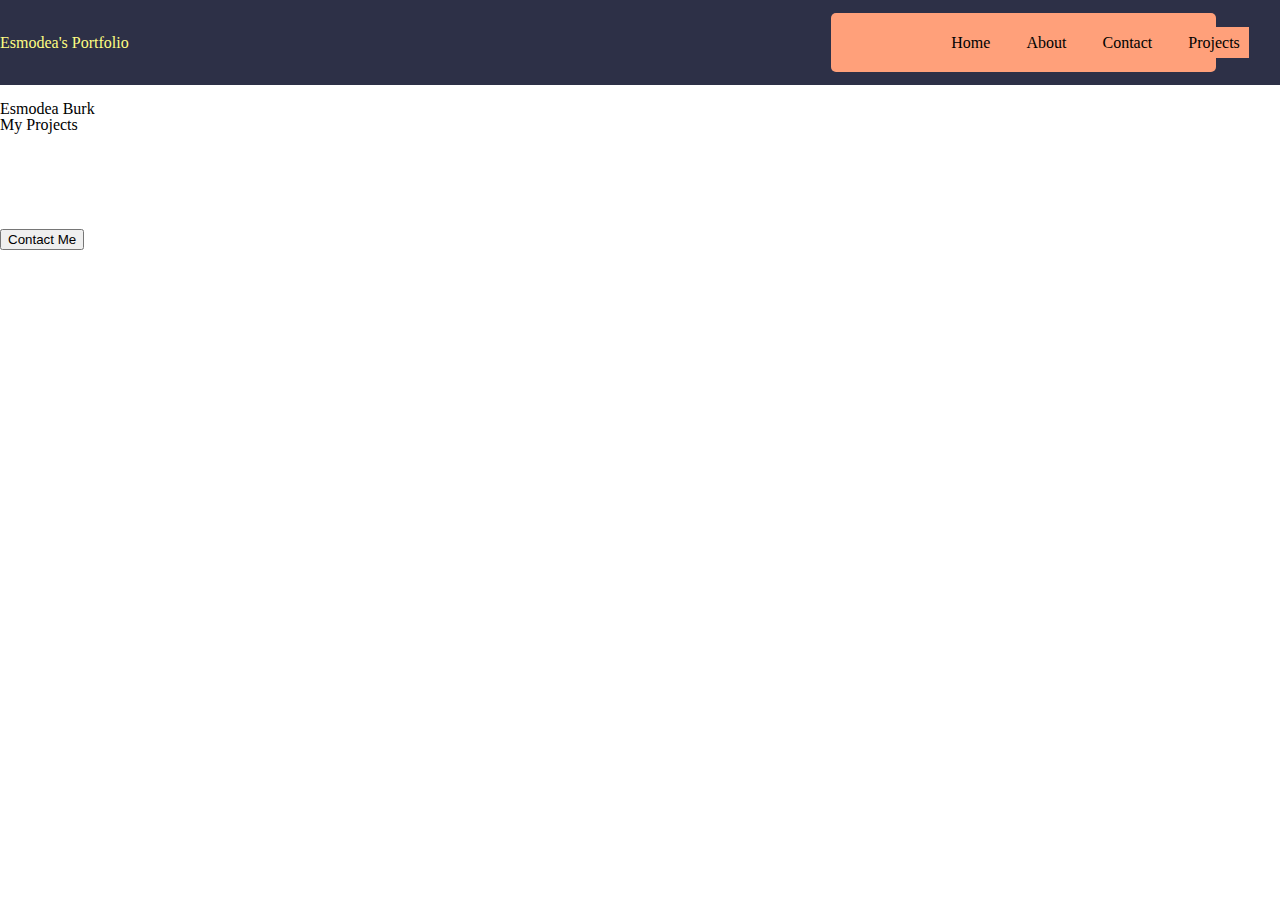
==== index.html @ 81e7d67d "Linked fonts.css in the head of each page" ====
<!DOCTYPE html>
<html lang="en">
<head>
    <meta charset="UTF-8">
    <meta name="viewport" content="width=device-width, initial-scale=1.0">
    <link href="style/fonts.css" rel="stylesheet">
    <link href="style/reset.css" rel="stylesheet">
    <link href="style/index.css" rel="stylesheet">
    <title>Home</title>
</head>
<body>
    <header>
        <h1>Esmodea's Portfolio</h1>
        <nav>
            <a href="index.html">Home</a>
            <a href="about.html">About</a>
            <a href="contact.html">Contact</a>
            <a href="projects.html"">Projects</a>
        </nav>
    </header>
    <article>
        <img>
        <h2>Esmodea Burk</h2>
        <h3>My Projects</h3>
    </article>
    <section>
        <div><img><p></p></div>
        <div><img><p></p></div>
        <div><img><p></p></div>
        <div><img><p></p></div>
        <div><img><p></p></div>
        <div><img><p></p></div>
    </section>
    <footer>
        <button><a href="contact.html">Contact Me</a></button>
    </footer>
</body>
</html>
---- style/fonts.css ----
@import url('https://fonts.googleapis.com/css2?family=Rock+Salt&display=swap');
---- style/index.css ----
a{
    text-decoration: none;
    color: inherit;
}
header{
    display: flex;
    justify-content: space-between;
    align-items: center;
    background-color: #2D3047;
}
header h1{
    color: #fffd82;
}
header nav{
    display: flex;
    justify-content: space-evenly;
    align-items: center;
    background-color: lightsalmon;
    margin: 1% 5%;
    padding: 1% 8%;
    border-radius: 5px;
}
header nav a{
    padding: 4% 5%;
    margin: 1% 5%;
    background-color: lightsalmon;
}
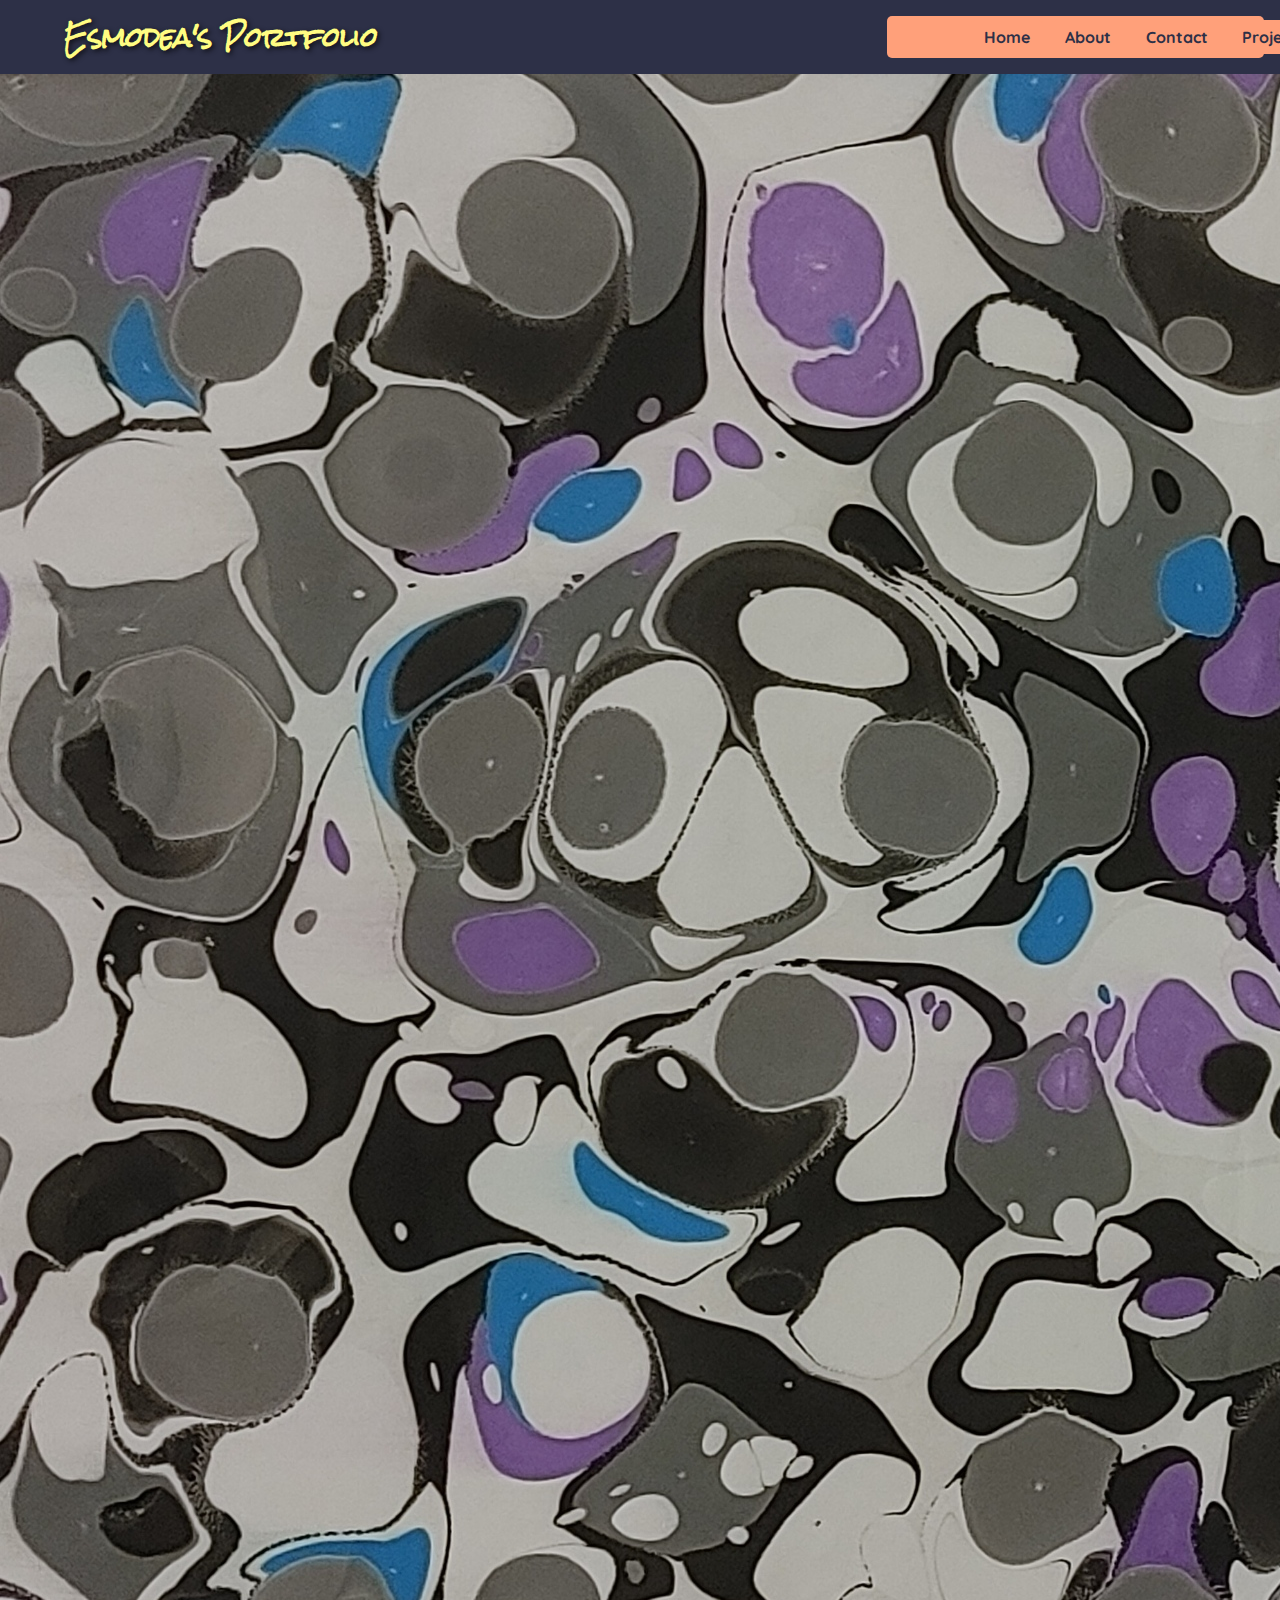
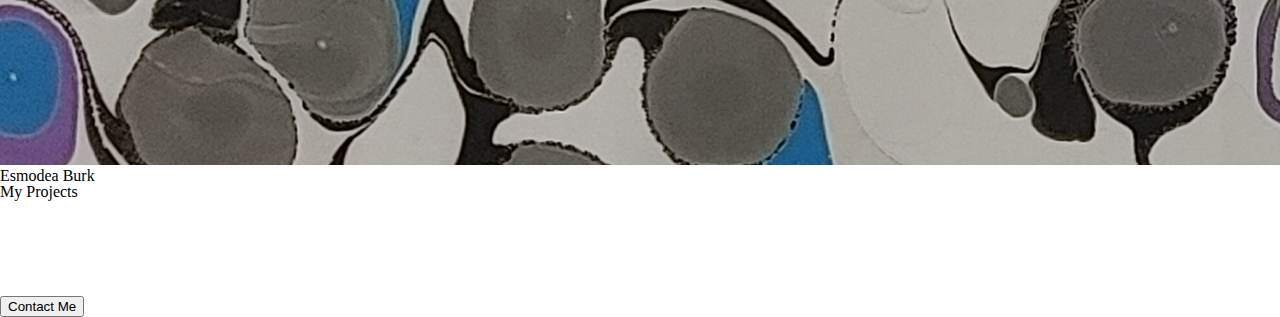
==== commit 36dac036: "ACTUALLY Added image to Home Page" ====
--- a/index.html
+++ b/index.html
@@ -19,7 +19,7 @@
         </nav>
     </header>
     <article>
-        <img>
+        <img src="images/20211003_202954_HDR~2.jpg">
         <h2>Esmodea Burk</h2>
         <h3>My Projects</h3>
     </article>
--- a/style/fonts.css
+++ b/style/fonts.css
@@ -1 +1,2 @@
-@import url('https://fonts.googleapis.com/css2?family=Rock+Salt&display=swap');+@import url('https://fonts.googleapis.com/css2?family=Rock+Salt&display=swap');
+@import url('https://fonts.googleapis.com/css2?family=Quicksand:wght@300;400;500;600;700&display=swap');--- a/style/index.css
+++ b/style/index.css
@@ -8,20 +8,44 @@
     align-items: center;
     background-color: #2D3047;
 }
+header h1 a.secret{
+    font-family: 'Rock Salt', cursive, sans-serif;
+    font-weight: bold;
+    font-size: 25px;
+    text-shadow: 2px 2px 5px #0e0f16;
+    color: #fffd82;
+    cursor: default;
+}
 header h1{
+    font-family: 'Rock Salt', cursive, sans-serif;
+    font-weight: bold;
+    font-size: 25px;
+    text-shadow: 2px 2px 5px #0e0f16;
+    margin-left: 5%;
     color: #fffd82;
+    cursor: default;
 }
 header nav{
     display: flex;
     justify-content: space-evenly;
     align-items: center;
     background-color: lightsalmon;
-    margin: 1% 5%;
-    padding: 1% 8%;
+    margin: 1em;
+    padding: 0em 5em;
     border-radius: 5px;
 }
 header nav a{
-    padding: 4% 5%;
-    margin: 1% 5%;
+    font-family: 'Quicksand', 'Courier New', Courier, monospace;
+    color: #2D3047;
+    font-weight: 700;
+    padding: 4% 6%;
+    margin: 2%;
     background-color: lightsalmon;
+    transition: .5s;
+    border-radius: 5px;
+}
+header nav a:hover{
+    transition: .2s;
+    color: lightsalmon;
+    background-color: #2D3047;
 }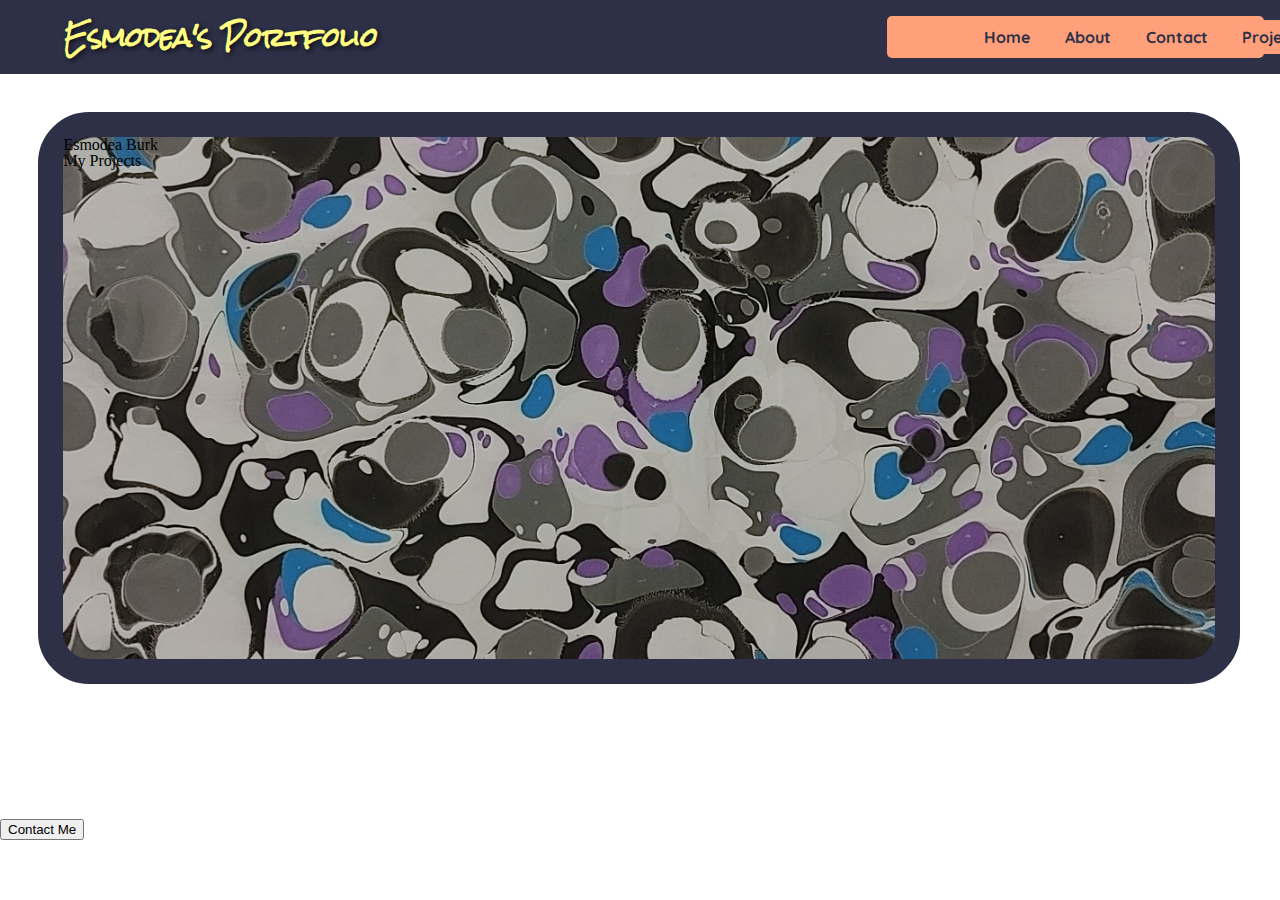
==== commit 1a226c7d: "Formatted image properly to background of article" ====
--- a/index.html
+++ b/index.html
@@ -19,9 +19,10 @@
         </nav>
     </header>
     <article>
-        <img src="images/20211003_202954_HDR~2.jpg">
-        <h2>Esmodea Burk</h2>
-        <h3>My Projects</h3>
+        <div class="blob-painting">
+            <h2>Esmodea Burk</h2>
+            <h3>My Projects</h3>
+        </div>
     </article>
     <section>
         <div><img><p></p></div>
--- a/style/index.css
+++ b/style/index.css
@@ -48,4 +48,14 @@
     transition: .2s;
     color: lightsalmon;
     background-color: #2D3047;
+}
+article div.blob-painting{
+    background: url("../images/20211003_202954_HDR~2.jpg") no-repeat center center;
+    background-size: cover;
+    background-color: #2D3047;
+    width: 90vw;
+    height: 58vh;
+    margin: 3vw 3vw;
+    border: solid 2vw #2D3047;
+    border-radius: 4vw;
 }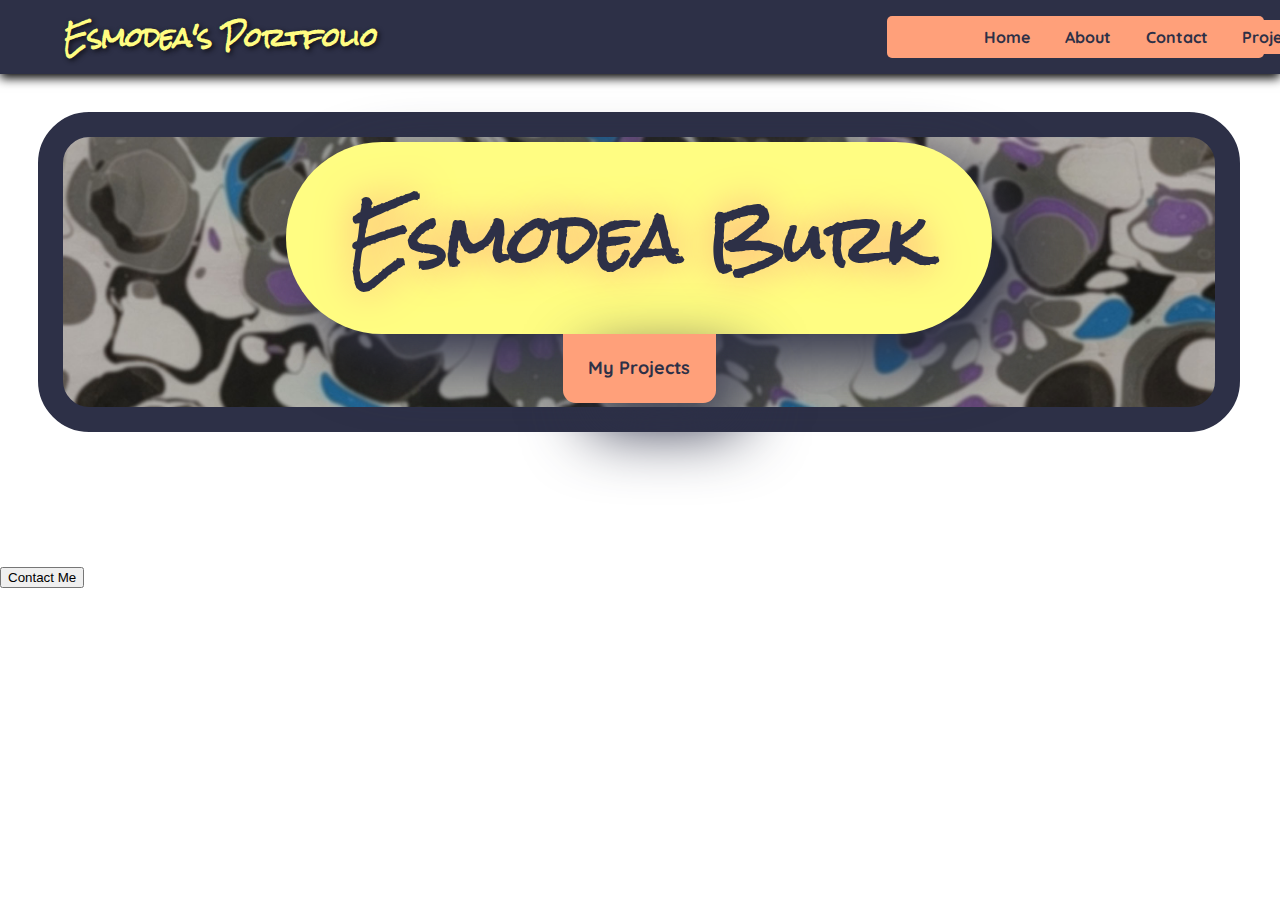
==== commit d3e6b313: "formatted Home page article" ====
--- a/index.html
+++ b/index.html
@@ -21,7 +21,7 @@
     <article>
         <div class="blob-painting">
             <h2>Esmodea Burk</h2>
-            <h3>My Projects</h3>
+            <p>My Projects</p>
         </div>
     </article>
     <section>
--- a/style/index.css
+++ b/style/index.css
@@ -7,6 +7,7 @@
     justify-content: space-between;
     align-items: center;
     background-color: #2D3047;
+    box-shadow: 0px 4px 10px black;
 }
 header h1 a.secret{
     font-family: 'Rock Salt', cursive, sans-serif;
@@ -54,8 +55,35 @@
     background-size: cover;
     background-color: #2D3047;
     width: 90vw;
-    height: 58vh;
+    height: 30vh;
     margin: 3vw 3vw;
     border: solid 2vw #2D3047;
     border-radius: 4vw;
+    display: flex;
+    justify-content: center;
+    align-items: center;
+    flex-flow: column wrap;
+}
+article div.blob-painting h2{
+    font-family: 'Rock Salt', cursive, sans-serif;
+    font-weight: bolder;
+    font-size: 5vw;
+    width: fit-content;
+    height: fit-content;
+    background-color: #fffd82;
+    color: #2D3047;
+    padding: 5vw;
+    border-radius: 10vw;
+    text-shadow: 0vw 0vw 3vw lightsalmon;
+    box-shadow: 2vw 2vw 5vw #2D3047;
+}
+article div.blob-painting p{
+    background-color: lightsalmon;
+    border-radius: 0vw 0vw 1vw 1vw;
+    font-family: 'Quicksand', 'Courier New', Courier, monospace;
+    padding: 2vw;
+    font-size: large;
+    font-weight: bold;
+    color: #2D3047;
+    box-shadow: 2vw 2vw 5vw #2D3047;
 }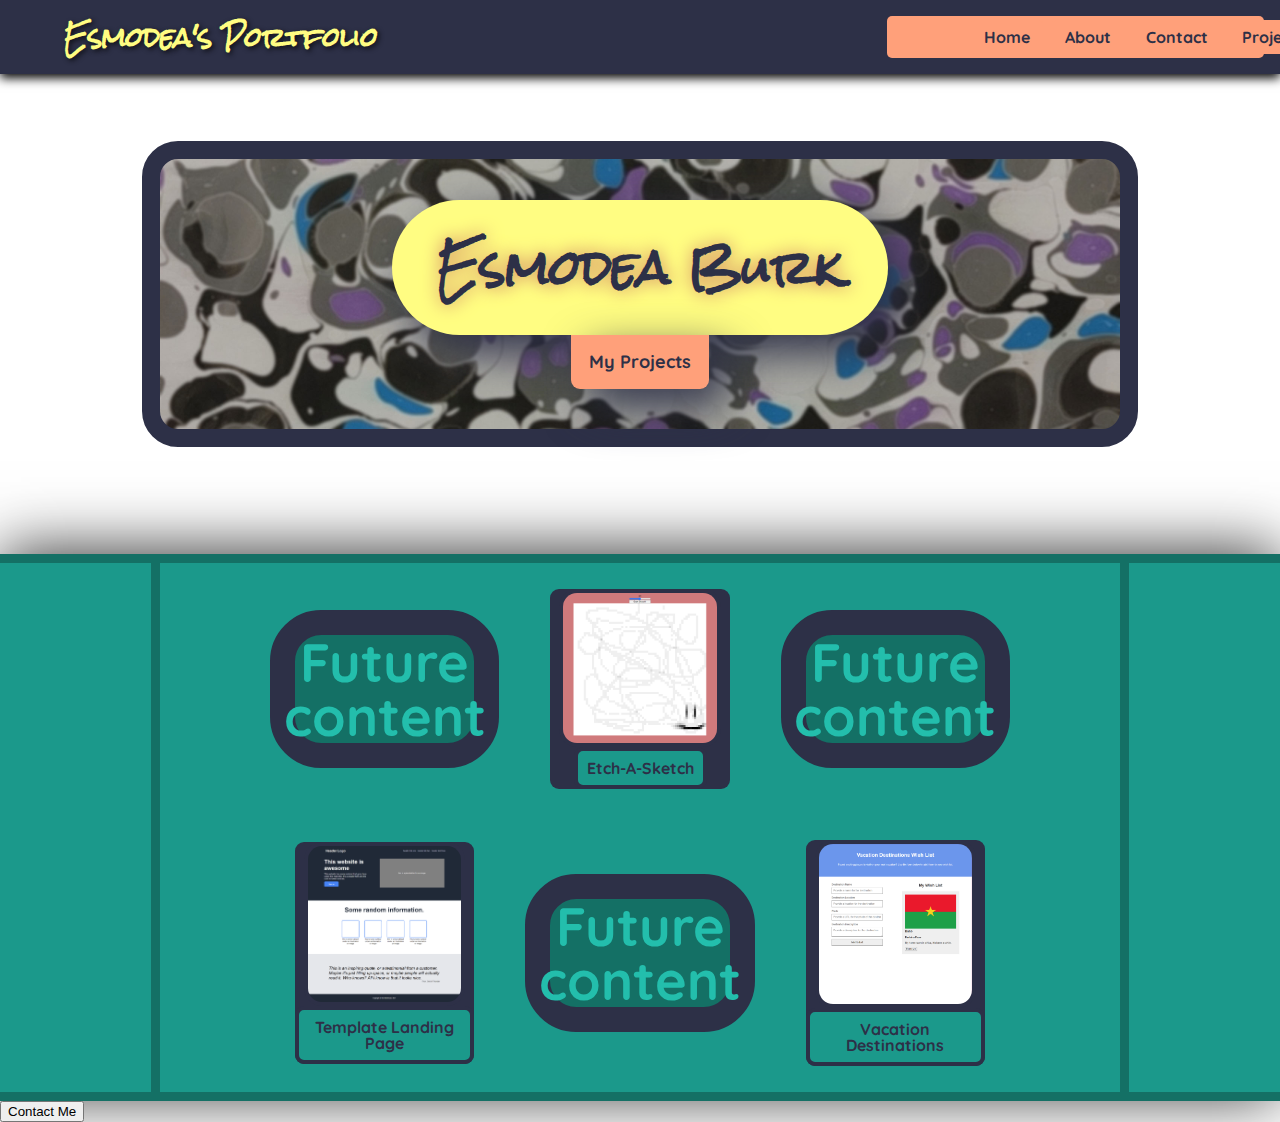
==== commit 6658a400: "Finished formatting of creations section on index.html" ====
--- a/index.html
+++ b/index.html
@@ -25,12 +25,14 @@
         </div>
     </article>
     <section>
-        <div><img><p></p></div>
-        <div><img><p></p></div>
-        <div><img><p></p></div>
-        <div><img><p></p></div>
-        <div><img><p></p></div>
-        <div><img><p></p></div>
+        <div class="creations">
+            <div class="filler"><a>Future content</a></div>
+            <div><a href="https://realsadlemon.github.io/Etch-A-Sketch/" target="_blank"><img src="images/Etch-A-Sketch.PNG"><p>Etch-A-Sketch</p></a></div>
+            <div class="filler"><a>Future content</a></div>
+            <div><a href="https://realsadlemon.github.io/landing-page/" target="_blank"><img src="images/Landing Page.png"><p>Template Landing Page</p></a></div>
+            <div class="filler"><a>Future content</a></div>
+            <div><a href="https://realsadlemon.github.io/Vacation_Destinations/" target="_blank"><img src="images/Vacations.PNG"><p>Vacation Destinations</p></a></div>
+        </div>
     </section>
     <footer>
         <button><a href="contact.html">Contact Me</a></button>
--- a/style/index.css
+++ b/style/index.css
@@ -8,6 +8,7 @@
     align-items: center;
     background-color: #2D3047;
     box-shadow: 0px 4px 10px black;
+    margin-bottom: 40px;
 }
 header h1 a.secret{
     font-family: 'Rock Salt', cursive, sans-serif;
@@ -50,40 +51,102 @@
     color: lightsalmon;
     background-color: #2D3047;
 }
+article{
+    display: flex;
+    justify-content: center;
+}
 article div.blob-painting{
     background: url("../images/20211003_202954_HDR~2.jpg") no-repeat center center;
     background-size: cover;
     background-color: #2D3047;
-    width: 90vw;
+    width: 75vw;
     height: 30vh;
-    margin: 3vw 3vw;
-    border: solid 2vw #2D3047;
-    border-radius: 4vw;
+    margin: 3vh 3vh;
+    border: solid 2vh #2D3047;
+    border-radius: 4vh;
     display: flex;
     justify-content: center;
     align-items: center;
-    flex-flow: column wrap;
+    flex-flow: column nowrap;
 }
 article div.blob-painting h2{
     font-family: 'Rock Salt', cursive, sans-serif;
     font-weight: bolder;
-    font-size: 5vw;
+    font-size: 5vh;
     width: fit-content;
     height: fit-content;
     background-color: #fffd82;
     color: #2D3047;
-    padding: 5vw;
-    border-radius: 10vw;
-    text-shadow: 0vw 0vw 3vw lightsalmon;
-    box-shadow: 2vw 2vw 5vw #2D3047;
+    padding: 5vh;
+    border-radius: 10vh;
+    text-shadow: 0vw 0vw 2vh rgb(206, 128, 97);
+    box-shadow: 2vh 2vh 5vh #2D3047;
 }
 article div.blob-painting p{
     background-color: lightsalmon;
-    border-radius: 0vw 0vw 1vw 1vw;
+    border-radius: 0vw 0vw 1vh 1vh;
     font-family: 'Quicksand', 'Courier New', Courier, monospace;
-    padding: 2vw;
+    padding: 2vh;
     font-size: large;
     font-weight: bold;
     color: #2D3047;
-    box-shadow: 2vw 2vw 5vw #2D3047;
+    box-shadow: 2vh 2vh 5vh #2D3047;
+}
+section{
+    background-color: #1B998B;
+    box-shadow: 0px -4px 60px rgb(56, 56, 56);
+    border-top: solid 1vh #147065;
+    border-bottom: solid 1vh #147065;;
+    margin-top: 80px;
+    display: flex;
+    justify-content: center;
+}
+section div.creations{
+    max-width: 75vw;
+    display: flex;
+    flex-flow: row wrap;
+    justify-content: center;
+    align-items: center;
+    border-right: solid 1vh #147065;
+    border-left: solid 1vh #147065;
+}
+section div div.filler a{
+    max-width: fit-content;
+    min-height: fit-content;
+    background-color: #147065;
+    border: solid 2vw #2D3047;
+    border-radius: 4vw;
+    text-align: center;
+    font-family: 'Quicksand', 'Courier New', Courier, monospace;
+    color: #23beac;
+    font-size: 6vh;
+    font-weight: bold;
+}
+section div div a{
+    width: 14vw;
+    height: fit-content;
+    margin: 2vw;
+    background-color: #2D3047;
+    border-radius: 1vh;
+    padding: auto;
+    display: flex;
+    flex-direction: column;
+    justify-content: space-evenly;
+    align-items: center;
+}
+section div div a img{
+    max-width: 12vw;
+    object-fit: cover;
+    border: solid .5vh #2D3047;
+    border-radius: 2vh;
+}
+section div div a p{
+    color: #2D3047;
+    background-color: #1B998B;
+    border: solid .5vh #2D3047;
+    border-radius: 1vh;
+    padding: 1vh;
+    font-family: 'Quicksand', 'Courier New', Courier, monospace;
+    font-weight: bold;
+    text-align: center;
 }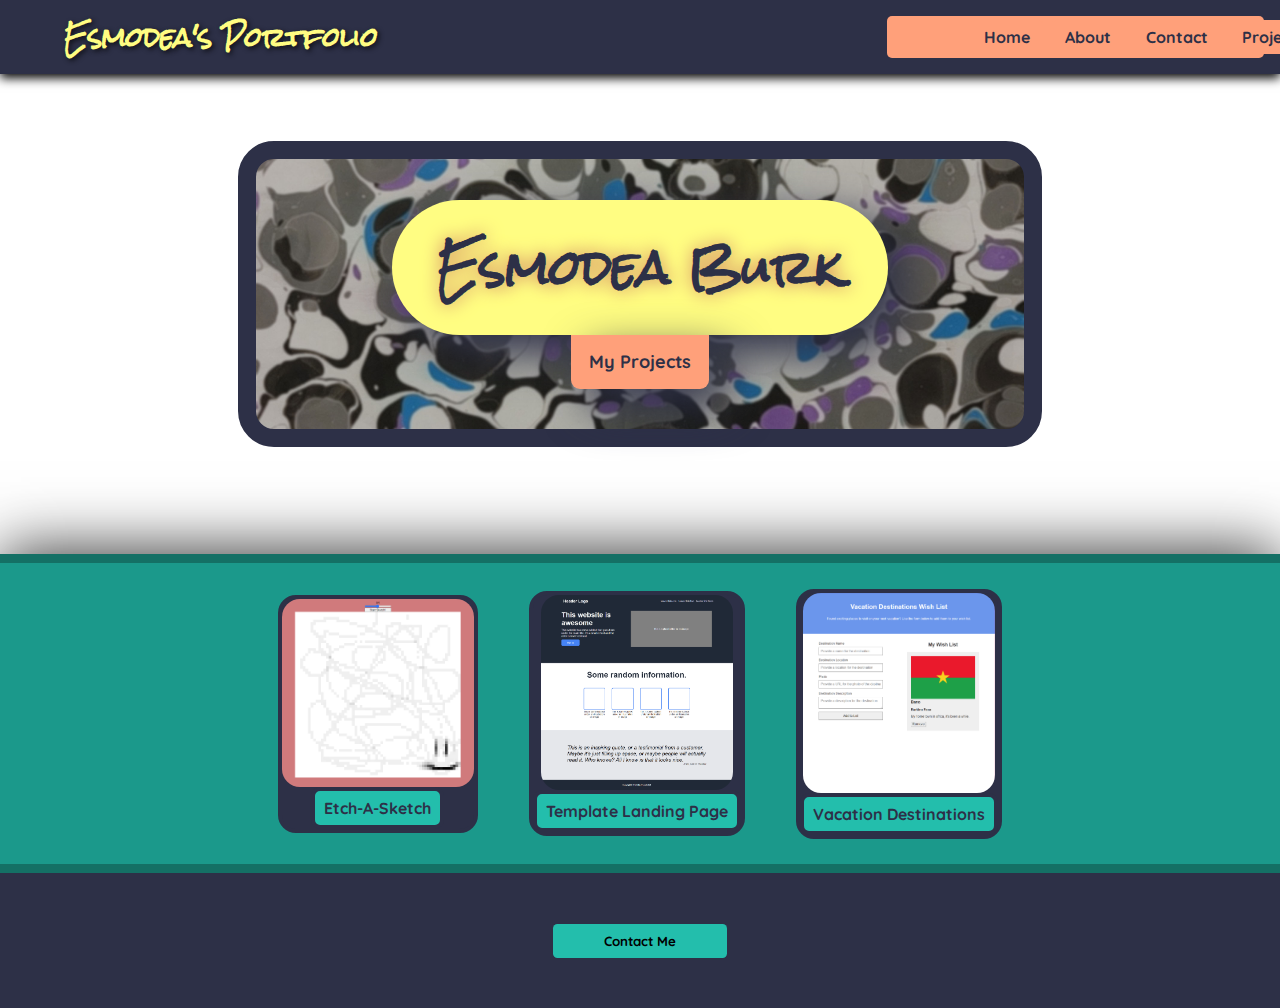
==== commit 5e1d17e8: "Finished Home page and added footer" ====
--- a/index.html
+++ b/index.html
@@ -21,20 +21,18 @@
     <article>
         <div class="blob-painting">
             <h2>Esmodea Burk</h2>
-            <p>My Projects</p>
+            <p><a href="projects.html">My Projects</a></p>
         </div>
     </article>
     <section>
         <div class="creations">
-            <div class="filler"><a>Future content</a></div>
             <div><a href="https://realsadlemon.github.io/Etch-A-Sketch/" target="_blank"><img src="images/Etch-A-Sketch.PNG"><p>Etch-A-Sketch</p></a></div>
-            <div class="filler"><a>Future content</a></div>
             <div><a href="https://realsadlemon.github.io/landing-page/" target="_blank"><img src="images/Landing Page.png"><p>Template Landing Page</p></a></div>
-            <div class="filler"><a>Future content</a></div>
             <div><a href="https://realsadlemon.github.io/Vacation_Destinations/" target="_blank"><img src="images/Vacations.PNG"><p>Vacation Destinations</p></a></div>
         </div>
     </section>
     <footer>
+        <div class="socials"></div>
         <button><a href="contact.html">Contact Me</a></button>
     </footer>
 </body>
--- a/style/index.css
+++ b/style/index.css
@@ -6,6 +6,7 @@
     display: flex;
     justify-content: space-between;
     align-items: center;
+    flex-wrap: wrap;
     background-color: #2D3047;
     box-shadow: 0px 4px 10px black;
     margin-bottom: 40px;
@@ -24,6 +25,8 @@
     font-size: 25px;
     text-shadow: 2px 2px 5px #0e0f16;
     margin-left: 5%;
+    margin-top: 10px;
+    margin-bottom: 10px;
     color: #fffd82;
     cursor: default;
 }
@@ -59,7 +62,7 @@
     background: url("../images/20211003_202954_HDR~2.jpg") no-repeat center center;
     background-size: cover;
     background-color: #2D3047;
-    width: 75vw;
+    min-width: 60vw;
     height: 30vh;
     margin: 3vh 3vh;
     border: solid 2vh #2D3047;
@@ -107,46 +110,95 @@
     flex-flow: row wrap;
     justify-content: center;
     align-items: center;
-    border-right: solid 1vh #147065;
-    border-left: solid 1vh #147065;
-}
-section div div.filler a{
+}
+/* section div div.filler a{
     max-width: fit-content;
     min-height: fit-content;
     background-color: #147065;
     border: solid 2vw #2D3047;
-    border-radius: 4vw;
+    border-radius: 2vw;
     text-align: center;
     font-family: 'Quicksand', 'Courier New', Courier, monospace;
     color: #23beac;
-    font-size: 6vh;
-    font-weight: bold;
-}
+    font-size: 3vh;
+    font-weight: bold;
+} */
 section div div a{
-    width: 14vw;
-    height: fit-content;
+    max-height: 50vh;
+    max-width: 15vw;
+    min-width: fit-content;
     margin: 2vw;
     background-color: #2D3047;
+    border: solid .5vh #2D3047;
+    border-radius: 2vh;
+    padding: auto;
+    display: flex;
+    flex-direction: column;
+    justify-content: space-evenly;
+    align-items: center;
+    color: #2D3047;
+    transition: .2s;
+}
+section div div a:hover{
+    box-sizing: border-box;
+    max-height: 50vh;
+    max-width: 15vw;
+    min-width: fit-content;
+    margin: 2vw;
+    background-color: #2D3047;
+    border: solid .5vh white;
     border-radius: 1vh;
     padding: auto;
     display: flex;
     flex-direction: column;
     justify-content: space-evenly;
     align-items: center;
+    color: white;
+    transition: .2s;
 }
 section div div a img{
-    max-width: 12vw;
+    max-height: 45vh;
+    max-width: 15vw;
     object-fit: cover;
-    border: solid .5vh #2D3047;
+    border: solid 1vh inherit;
+    border-bottom: solid .5vh inherit;
     border-radius: 2vh;
+    transition: .2s;
+}
+section div div a img:hover{
+    border: solid .5vh inherit;
+    border-bottom: solid .5vh inherit;
+    border-top-left-radius: .5vh;
+    border-top-right-radius: .5vh;
+    transition: .2s;
 }
 section div div a p{
-    color: #2D3047;
-    background-color: #1B998B;
+    color: inherit;
+    background-color: #23beac;
     border: solid .5vh #2D3047;
     border-radius: 1vh;
     padding: 1vh;
     font-family: 'Quicksand', 'Courier New', Courier, monospace;
     font-weight: bold;
     text-align: center;
+}
+footer{
+    min-height: 15vh;
+    background-color: #2D3047;
+    display: flex;
+    flex-direction: column;
+    justify-content: center;
+    align-items: center;
+}
+footer button{
+    border: none;
+    padding: 1vh 4vw;
+    border-radius: .5vh;
+    background-color: #23beac;
+    font-family: 'Quicksand', 'Courier New', Courier, monospace;
+    font-weight: bold;
+}
+footer button:hover{
+    color: white;
+    background-color: #147065;
 }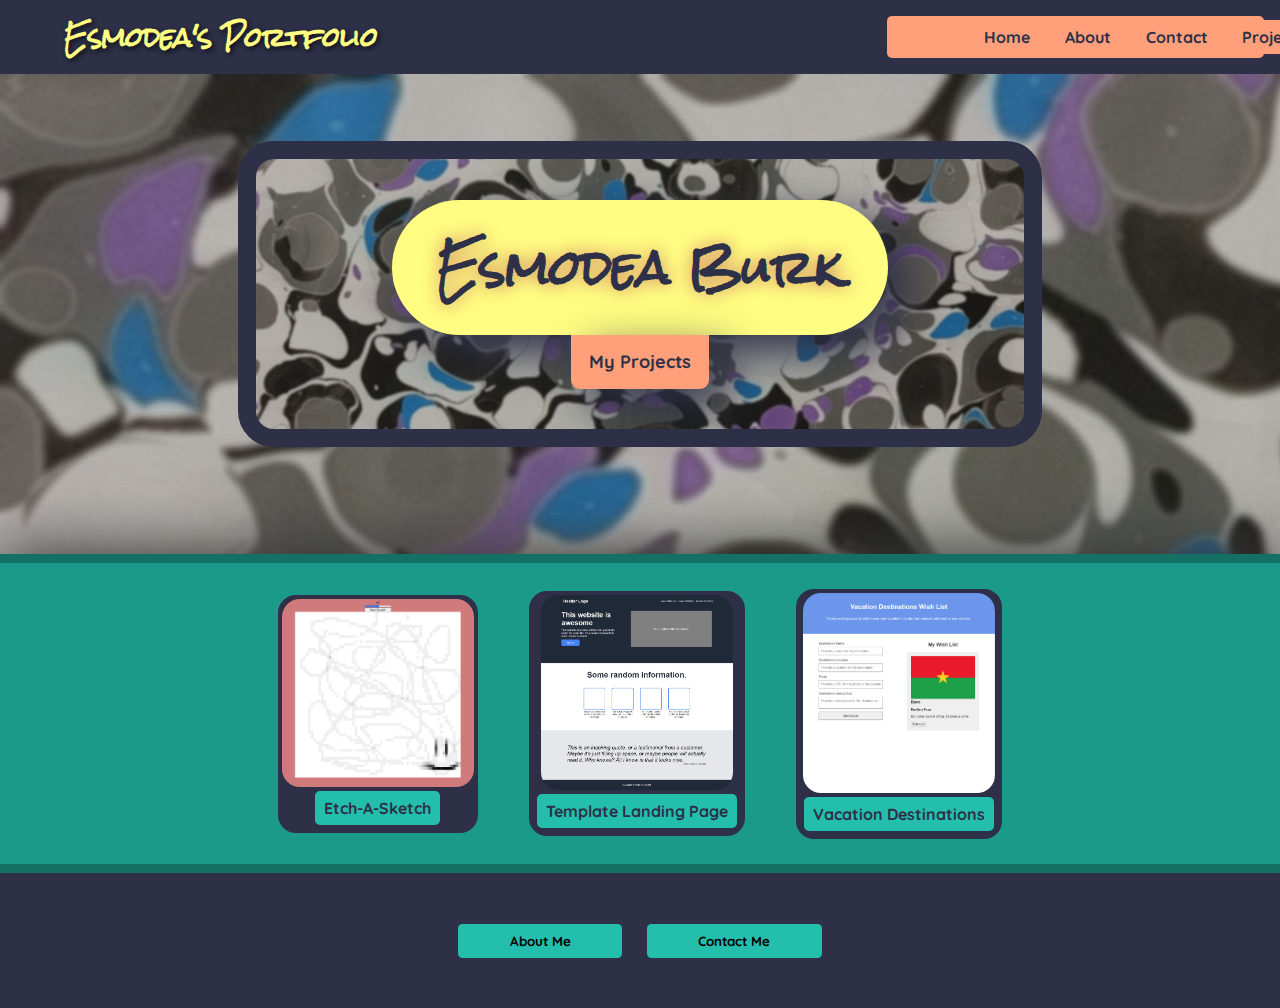
==== commit 56c58a46: "Minor tweaks to UI" ====
--- a/index.html
+++ b/index.html
@@ -32,7 +32,7 @@
         </div>
     </section>
     <footer>
-        <div class="socials"></div>
+        <button><a href="about.html">About Me</a></button>
         <button><a href="contact.html">Contact Me</a></button>
     </footer>
 </body>
--- a/style/index.css
+++ b/style/index.css
@@ -9,7 +9,6 @@
     flex-wrap: wrap;
     background-color: #2D3047;
     box-shadow: 0px 4px 10px black;
-    margin-bottom: 40px;
 }
 header h1 a.secret{
     font-family: 'Rock Salt', cursive, sans-serif;
@@ -55,8 +54,11 @@
     background-color: #2D3047;
 }
 article{
-    display: flex;
-    justify-content: center;
+    background-image: url(../images/20211003_202954_HDR~2.jpg);
+    display: flex;
+    justify-content: center;
+    padding-top: 40px;
+    padding-bottom: 80px;
 }
 article div.blob-painting{
     background: url("../images/20211003_202954_HDR~2.jpg") no-repeat center center;
@@ -99,8 +101,7 @@
     background-color: #1B998B;
     box-shadow: 0px -4px 60px rgb(56, 56, 56);
     border-top: solid 1vh #147065;
-    border-bottom: solid 1vh #147065;;
-    margin-top: 80px;
+    border-bottom: solid 1vh #147065;
     display: flex;
     justify-content: center;
 }
@@ -186,7 +187,7 @@
     min-height: 15vh;
     background-color: #2D3047;
     display: flex;
-    flex-direction: column;
+    flex-direction: row;
     justify-content: center;
     align-items: center;
 }
@@ -197,8 +198,88 @@
     background-color: #23beac;
     font-family: 'Quicksand', 'Courier New', Courier, monospace;
     font-weight: bold;
+    margin: 1vw;
+    transition: .2s;
 }
 footer button:hover{
     color: white;
     background-color: #147065;
+    transition: .2s;
+}
+article div.blob-border{
+    max-width: 60vw;
+    border-radius: 2vh;
+    padding: 5vh;
+    background-color: #2D3047;
+    color: white;
+}
+article div h2.About,
+article div h2.Contact,
+article div h2.Projects{
+    background-color: #fffd82;
+    padding: 2vw;
+    margin: -6vh 0vh 2vh -6vh;
+    border-radius: 2vh;
+    max-width: fit-content;
+    color: #2D3047;
+    font-family: 'Rock Salt', cursive, sans-serif;
+    font-size: x-large;
+}
+article div p.About,
+article div p.Contact{
+    padding: 2vw;
+    font-family: 'Quicksand', 'Courier New', Courier, monospace;
+    font-size: 2.5vw;
+}
+article div p.Contact a{
+    color: black;
+    background-color: #23beac;
+    transition: .2s;
+    padding: 2vh 1.5vw;
+    border-radius: 1vh;
+}
+article div p.Contact a:hover{
+    color: white;
+    background-color: #0e0f16;
+    transition: .2s;
+    border-radius: 2vh;
+}
+div.height-filler{
+    min-height: 15px;
+}
+div.project{
+    background-color: #1B998B;
+    display: flex;
+    flex-flow: row-reverse wrap;
+    justify-content: space-around;
+    padding: 1vw;
+    border-radius: 1vh;
+    min-width: 40vw;
+    margin-top: 20px;
+}
+div.project a img{
+    height: 20vw;
+    width: 20vw;
+    border-radius: 1vh;
+}
+div.project a img:hover{
+    box-sizing: border-box;
+    border: solid .2vw white;
+}
+div.description{
+    font-family: 'Quicksand', 'Courier New', Courier, monospace;
+    max-width: 30vw;
+}
+div.project div.description h3{
+    background-color: lightsalmon;
+    max-width: fit-content;
+    padding: 1vw;
+    border-radius: 1vh;
+    margin: -1.5vw 1vw 1vw -2vw;
+    font-weight: bolder;
+}
+div.project div.description p{
+    color: #2D3047;
+    font-weight: 400;
+    padding: 15px;
 }